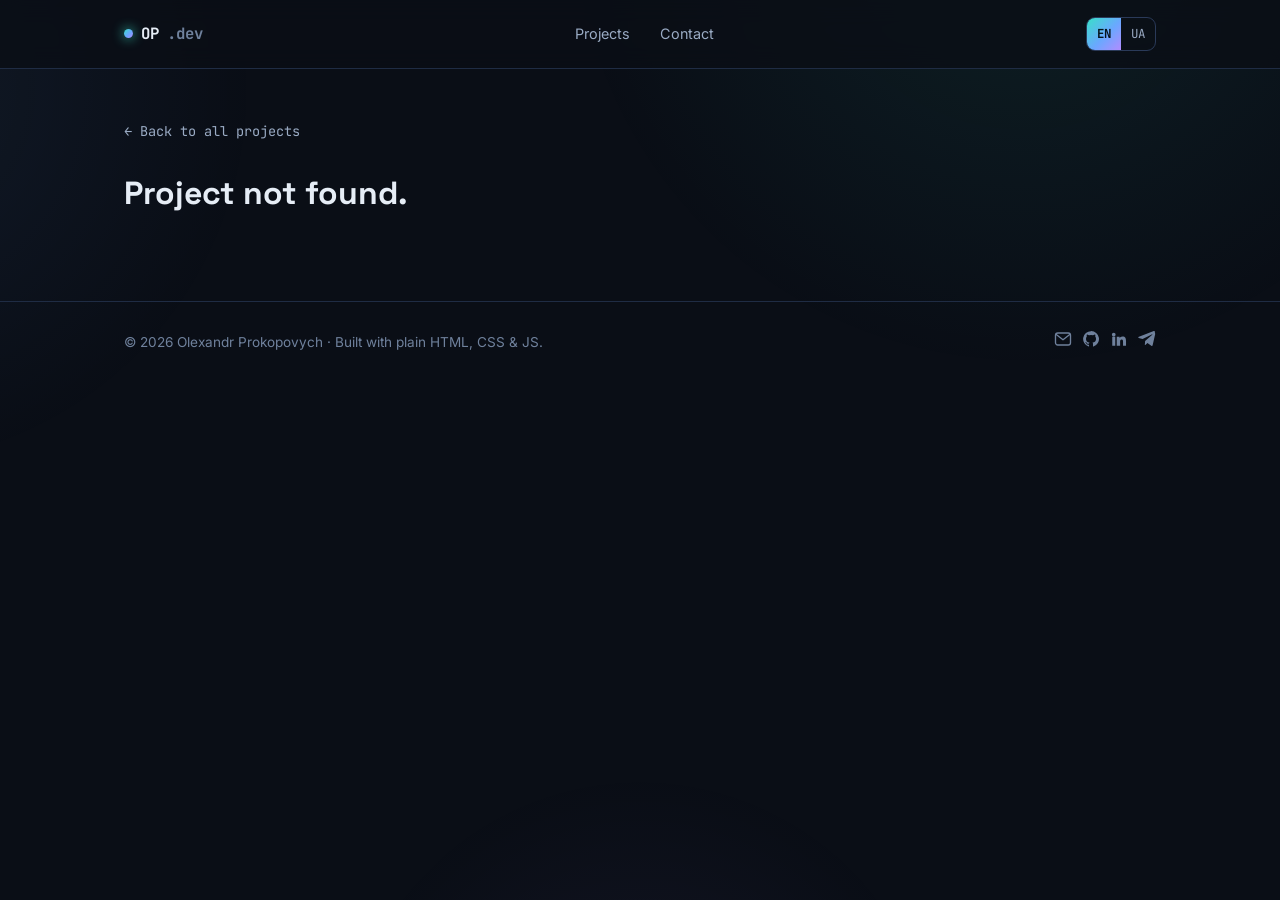
==== project.html @ a5d31bb2 "Personal portfolio site (bilingual EN/UA)" ====
<!DOCTYPE html>
<html lang="en">
<head>
  <meta charset="UTF-8" />
  <meta name="viewport" content="width=device-width, initial-scale=1.0" />
  <title>Project — Olexandr Prokopovych</title>
  <meta name="description" content="Project detail — Olexandr Prokopovych portfolio." />
  <link rel="icon" href="assets/img/favicon.svg" type="image/svg+xml" />
  <link rel="preconnect" href="https://fonts.googleapis.com" />
  <link rel="preconnect" href="https://fonts.gstatic.com" crossorigin />
  <link href="https://fonts.googleapis.com/css2?family=Inter:wght@400;500;600;700&family=Space+Grotesk:wght@500;600;700&family=JetBrains+Mono:wght@400;500;700&display=swap" rel="stylesheet" />
  <link rel="stylesheet" href="assets/css/style.css" />
</head>
<body>
  <nav class="nav">
    <div class="nav-inner">
      <a href="index.html" class="nav-logo"><span class="dot"></span>OP<span style="color:var(--muted-2)">.dev</span></a>
      <div class="nav-links" id="nav-links"></div>
      <div class="nav-right">
        <div class="lang-toggle" id="lang-toggle">
          <button data-lang="en">EN</button>
          <button data-lang="ua">UA</button>
        </div>
      </div>
    </div>
  </nav>

  <main class="detail">
    <div class="container" id="detail-root"></div>
  </main>

  <footer class="footer">
    <div class="container footer-inner" id="footer-inner"></div>
  </footer>

  <script src="assets/js/icons.js"></script>
  <script src="assets/js/data.js"></script>
  <script src="assets/js/common.js"></script>
  <script src="assets/js/project.js"></script>
</body>
</html>
---- assets/css/style.css ----
/* ============================================================================
 *  style.css — portfolio styling. Dark, tech-leaning theme.
 * ========================================================================== */

:root {
  --bg:        #0a0e16;
  --bg-soft:   #0f1522;
  --bg-card:   #121a2a;
  --bg-card-2: #16203250;
  --border:    #1f2c44;
  --border-2:  #2a3a59;
  --text:      #e6edf6;
  --muted:     #9aabc4;
  --muted-2:   #6f819c;
  --accent:    #38e0c9;
  --accent-2:  #6aa8ff;
  --accent-3:  #b18cff;
  --glow:      0 0 0 1px #38e0c92e, 0 12px 40px -12px #38e0c93a;
  --radius:    16px;
  --maxw:      1080px;
  --grad:      linear-gradient(135deg, var(--accent), var(--accent-2) 55%, var(--accent-3));
  --font-sans: "Inter", system-ui, -apple-system, Segoe UI, Roboto, sans-serif;
  --font-disp: "Space Grotesk", var(--font-sans);
  --font-mono: "JetBrains Mono", ui-monospace, SFMono-Regular, Menlo, monospace;
}

* { box-sizing: border-box; }

html { scroll-behavior: smooth; }

body {
  margin: 0;
  font-family: var(--font-sans);
  background: var(--bg);
  color: var(--text);
  line-height: 1.65;
  -webkit-font-smoothing: antialiased;
  overflow-x: hidden;
}

/* ambient background glow */
body::before {
  content: "";
  position: fixed;
  inset: 0;
  z-index: -1;
  background:
    radial-gradient(60vw 60vw at 80% -10%, #38e0c916, transparent 60%),
    radial-gradient(50vw 50vw at -10% 10%, #6aa8ff14, transparent 60%),
    radial-gradient(40vw 40vw at 50% 120%, #b18cff10, transparent 60%);
  pointer-events: none;
}

a { color: inherit; text-decoration: none; }

.container { width: 100%; max-width: var(--maxw); margin: 0 auto; padding: 0 24px; }

.section { padding: 84px 0; scroll-margin-top: 80px; }

.section-title {
  font-family: var(--font-disp);
  font-size: clamp(1.5rem, 1rem + 2vw, 2.1rem);
  font-weight: 700;
  letter-spacing: -0.01em;
  margin: 0 0 8px;
  display: flex; align-items: center; gap: 14px;
}
.section-title::before {
  content: "";
  width: 26px; height: 2px; border-radius: 2px;
  background: var(--grad);
}
.section-sub { color: var(--muted); margin: 0 0 36px; max-width: 60ch; }

.hidden { display: none !important; }

.gradient-text {
  background: var(--grad);
  -webkit-background-clip: text; background-clip: text;
  color: transparent;
}

/* ---------------------------------------------------------------- buttons */
.btn {
  display: inline-flex; align-items: center; gap: 8px;
  padding: 11px 18px; border-radius: 12px;
  font-weight: 600; font-size: 0.94rem;
  border: 1px solid var(--border-2);
  background: var(--bg-card); color: var(--text);
  cursor: pointer; transition: transform .15s ease, border-color .2s, box-shadow .2s;
}
.btn:hover { transform: translateY(-2px); border-color: var(--accent); box-shadow: var(--glow); }
.btn-primary { border: none; color: #05131a; background: var(--grad); }
.btn-primary:hover { box-shadow: 0 14px 36px -10px #38e0c977; }

/* ------------------------------------------------------------------- nav */
.nav {
  position: sticky; top: 0; z-index: 50;
  backdrop-filter: blur(12px);
  background: #0a0e16cc;
  border-bottom: 1px solid var(--border);
}
.nav-inner {
  max-width: var(--maxw); margin: 0 auto; padding: 14px 24px;
  display: flex; align-items: center; justify-content: space-between; gap: 16px;
}
.nav-logo {
  font-family: var(--font-mono); font-weight: 700; font-size: 0.98rem;
  display: flex; align-items: center; gap: 8px;
}
.nav-logo .dot { width: 9px; height: 9px; border-radius: 50%; background: var(--grad); box-shadow: 0 0 12px var(--accent); }
.nav-links { display: flex; align-items: center; gap: 6px; }
.nav-links a {
  padding: 8px 12px; border-radius: 9px; font-size: 0.9rem; color: var(--muted);
  transition: color .2s, background .2s;
}
.nav-links a:hover { color: var(--text); background: var(--bg-card); }
.nav-right { display: flex; align-items: center; gap: 10px; }

.lang-toggle {
  display: inline-flex; border: 1px solid var(--border-2); border-radius: 9px; overflow: hidden;
  font-family: var(--font-mono); font-size: 0.78rem;
}
.lang-toggle button {
  background: transparent; color: var(--muted); border: none; cursor: pointer;
  padding: 6px 10px; font: inherit; transition: background .2s, color .2s;
}
.lang-toggle button.active { background: var(--grad); color: #05131a; font-weight: 700; }

.nav-burger { display: none; background: none; border: none; color: var(--text); cursor: pointer; padding: 6px; }
.nav-burger svg { width: 24px; height: 24px; }

/* ----------------------------------------------------------------- hero */
.hero { padding: 72px 0 40px; }
.hero-inner {
  display: grid; grid-template-columns: 1.4fr 0.9fr; gap: 48px; align-items: center;
}
.hero-eyebrow {
  font-family: var(--font-mono); font-size: 0.82rem; color: var(--accent);
  letter-spacing: 0.04em; margin-bottom: 16px; display: inline-flex; align-items: center; gap: 8px;
}
.hero-eyebrow::before { content: ""; width: 22px; height: 1px; background: var(--accent); }
.hero h1 {
  font-family: var(--font-disp); font-weight: 700;
  font-size: clamp(2.1rem, 1rem + 5vw, 3.6rem); line-height: 1.05; letter-spacing: -0.02em;
  margin: 0 0 10px;
}
.hero-role { font-size: clamp(1.05rem, 0.9rem + 1vw, 1.4rem); color: var(--muted); margin: 0 0 18px; font-weight: 500; }
.hero-role b { color: var(--text); font-weight: 600; }
.hero-tagline { color: var(--muted); max-width: 52ch; margin: 0 0 28px; }
.hero-cta { display: flex; flex-wrap: wrap; gap: 12px; margin-bottom: 26px; }
.hero-socials { display: flex; gap: 10px; }
.icon-link {
  width: 42px; height: 42px; display: inline-flex; align-items: center; justify-content: center;
  border: 1px solid var(--border-2); border-radius: 11px; color: var(--muted);
  transition: transform .15s, color .2s, border-color .2s, box-shadow .2s;
}
.icon-link:hover { color: var(--text); transform: translateY(-2px); border-color: var(--accent); box-shadow: var(--glow); }
.icon-link svg { width: 20px; height: 20px; }

.hero-photo { position: relative; justify-self: center; }
.hero-photo img {
  width: min(300px, 70vw); aspect-ratio: 1; object-fit: cover; border-radius: 24px;
  border: 1px solid var(--border-2); background: var(--bg-card);
}
.hero-photo::after {
  content: ""; position: absolute; inset: -14px; border-radius: 30px; z-index: -1;
  background: var(--grad); opacity: 0.16; filter: blur(28px);
}
.hero-meta {
  margin-top: 16px; font-family: var(--font-mono); font-size: 0.8rem; color: var(--muted-2);
  display: flex; align-items: center; gap: 8px; justify-content: center;
}

/* --------------------------------------------------------------- about */
.about-grid { display: grid; grid-template-columns: 1.6fr 1fr; gap: 40px; align-items: start; }
.about-text p { color: var(--muted); margin: 0 0 16px; }
.about-text p:first-child { color: var(--text); font-size: 1.08rem; }
.about-facts { display: grid; gap: 12px; }
.fact {
  border: 1px solid var(--border); border-radius: 12px; padding: 14px 16px; background: var(--bg-card-2);
}
.fact .k { font-family: var(--font-mono); font-size: 0.72rem; color: var(--accent); text-transform: uppercase; letter-spacing: 0.06em; }
.fact .v { font-size: 0.95rem; }

/* -------------------------------------------------------------- skills */
.skills-grid { display: grid; grid-template-columns: repeat(3, 1fr); gap: 18px; }
.skill-card {
  border: 1px solid var(--border); border-radius: var(--radius); padding: 22px; background: var(--bg-card-2);
  transition: border-color .2s, transform .2s;
}
.skill-card:hover { border-color: var(--border-2); transform: translateY(-3px); }
.skill-card h3 { font-family: var(--font-disp); margin: 0 0 14px; font-size: 1.05rem; }
.chips { display: flex; flex-wrap: wrap; gap: 8px; }
.chip {
  font-family: var(--font-mono); font-size: 0.78rem; padding: 5px 10px;
  border: 1px solid var(--border-2); border-radius: 8px; color: var(--muted);
  background: #0c1322;
}

/* ------------------------------------------------------------ projects */
.projects-grid { display: grid; grid-template-columns: repeat(2, 1fr); gap: 22px; }
.project-card {
  display: flex; flex-direction: column;
  border: 1px solid var(--border); border-radius: var(--radius); overflow: hidden;
  background: var(--bg-card); transition: transform .2s, border-color .2s, box-shadow .2s;
}
.project-card:hover { transform: translateY(-5px); border-color: var(--accent); box-shadow: var(--glow); }
.project-cover { aspect-ratio: 16 / 9; overflow: hidden; border-bottom: 1px solid var(--border); }
.project-cover img { width: 100%; height: 100%; object-fit: cover; display: block; }
.project-body { padding: 20px; display: flex; flex-direction: column; flex: 1; gap: 12px; }
.project-type { font-family: var(--font-mono); font-size: 0.72rem; color: var(--accent); letter-spacing: 0.04em; }
.project-body h3 { font-family: var(--font-disp); font-size: 1.25rem; margin: 0; }
.project-stack { font-family: var(--font-mono); font-size: 0.78rem; color: var(--muted-2); }
.project-summary { color: var(--muted); font-size: 0.94rem; margin: 0; flex: 1; }
.project-tags { display: flex; flex-wrap: wrap; gap: 6px; }
.project-foot { display: flex; align-items: center; justify-content: space-between; gap: 10px; margin-top: 4px; }
.project-link { font-weight: 600; font-size: 0.9rem; color: var(--accent); }
.project-card:hover .project-link { color: var(--text); }

/* ------------------------------------------------------------- timeline */
.timeline { position: relative; margin-left: 8px; padding-left: 28px; border-left: 1px solid var(--border-2); }
.tl-item { position: relative; padding-bottom: 30px; }
.tl-item:last-child { padding-bottom: 0; }
.tl-item::before {
  content: ""; position: absolute; left: -35px; top: 4px;
  width: 12px; height: 12px; border-radius: 50%; background: var(--grad);
  box-shadow: 0 0 0 4px var(--bg);
}
.tl-period { font-family: var(--font-mono); font-size: 0.76rem; color: var(--accent); }
.tl-role { font-family: var(--font-disp); font-weight: 600; font-size: 1.1rem; margin: 2px 0; }
.tl-stack { font-family: var(--font-mono); font-size: 0.78rem; color: var(--muted-2); margin-bottom: 8px; }
.tl-item ul { margin: 6px 0 0; padding-left: 18px; color: var(--muted); }
.tl-item li { margin-bottom: 4px; }

/* -------------------------------------------------------------- contact */
.contact-card {
  border: 1px solid var(--border); border-radius: 20px; padding: 40px;
  background: linear-gradient(180deg, var(--bg-card), var(--bg-soft));
  text-align: center;
}
.contact-card p { color: var(--muted); max-width: 50ch; margin: 0 auto 24px; }
.contact-actions { display: flex; flex-wrap: wrap; gap: 12px; justify-content: center; }

/* --------------------------------------------------------------- footer */
.footer {
  border-top: 1px solid var(--border); padding: 28px 0; margin-top: 20px;
  color: var(--muted-2); font-size: 0.85rem;
}
.footer-inner { display: flex; align-items: center; justify-content: space-between; gap: 16px; flex-wrap: wrap; }
.footer-socials { display: flex; gap: 10px; }
.footer-socials a { color: var(--muted-2); transition: color .2s; }
.footer-socials a:hover { color: var(--accent); }
.footer-socials svg { width: 18px; height: 18px; }

/* ----------------------------------------------------------- project page */
.detail { padding: 48px 0 40px; }
.detail-back { font-family: var(--font-mono); font-size: 0.85rem; color: var(--muted); }
.detail-back:hover { color: var(--accent); }
.detail-head { margin: 24px 0 28px; }
.detail-head .project-type { font-size: 0.8rem; }
.detail-head h1 { font-family: var(--font-disp); font-size: clamp(2rem, 1rem + 4vw, 3rem); margin: 6px 0 8px; }
.detail-head .project-stack { font-size: 0.9rem; }
.detail-hero-img {
  width: 100%; aspect-ratio: 21 / 9; object-fit: cover; border-radius: var(--radius);
  border: 1px solid var(--border-2); margin-bottom: 36px;
}
.detail-grid { display: grid; grid-template-columns: 1.6fr 1fr; gap: 40px; align-items: start; }
.detail-block { margin-bottom: 30px; }
.detail-block h2 {
  font-family: var(--font-disp); font-size: 1.2rem; margin: 0 0 12px;
  display: flex; align-items: center; gap: 10px;
}
.detail-block h2::before { content: ""; width: 18px; height: 2px; background: var(--grad); border-radius: 2px; }
.detail-block p { color: var(--muted); margin: 0 0 14px; }
.detail-block ul { color: var(--muted); padding-left: 20px; margin: 0; }
.detail-block li { margin-bottom: 8px; }
.detail-aside .skill-card { margin-bottom: 16px; }
.detail-links { display: flex; flex-direction: column; gap: 10px; }

/* -------------------------------------------------------------- reveal */
.reveal { opacity: 0; transform: translateY(18px); transition: opacity .6s ease, transform .6s ease; }
.reveal.in { opacity: 1; transform: none; }

/* ---------------------------------------------------------- responsive */
@media (max-width: 880px) {
  .hero-inner { grid-template-columns: 1fr; }
  .hero-photo { order: -1; }
  .about-grid, .detail-grid { grid-template-columns: 1fr; }
  .skills-grid { grid-template-columns: 1fr; }
  .projects-grid { grid-template-columns: 1fr; }
  .nav-links { display: none; }
  .nav-burger { display: inline-flex; }
  .nav-links.open {
    display: flex; flex-direction: column; align-items: stretch;
    position: absolute; top: 100%; left: 0; right: 0;
    background: #0a0e16f2; border-bottom: 1px solid var(--border); padding: 12px;
  }
  .section { padding: 60px 0; }
}

@media (prefers-reduced-motion: reduce) {
  * { scroll-behavior: auto !important; }
  .reveal { opacity: 1; transform: none; transition: none; }
}
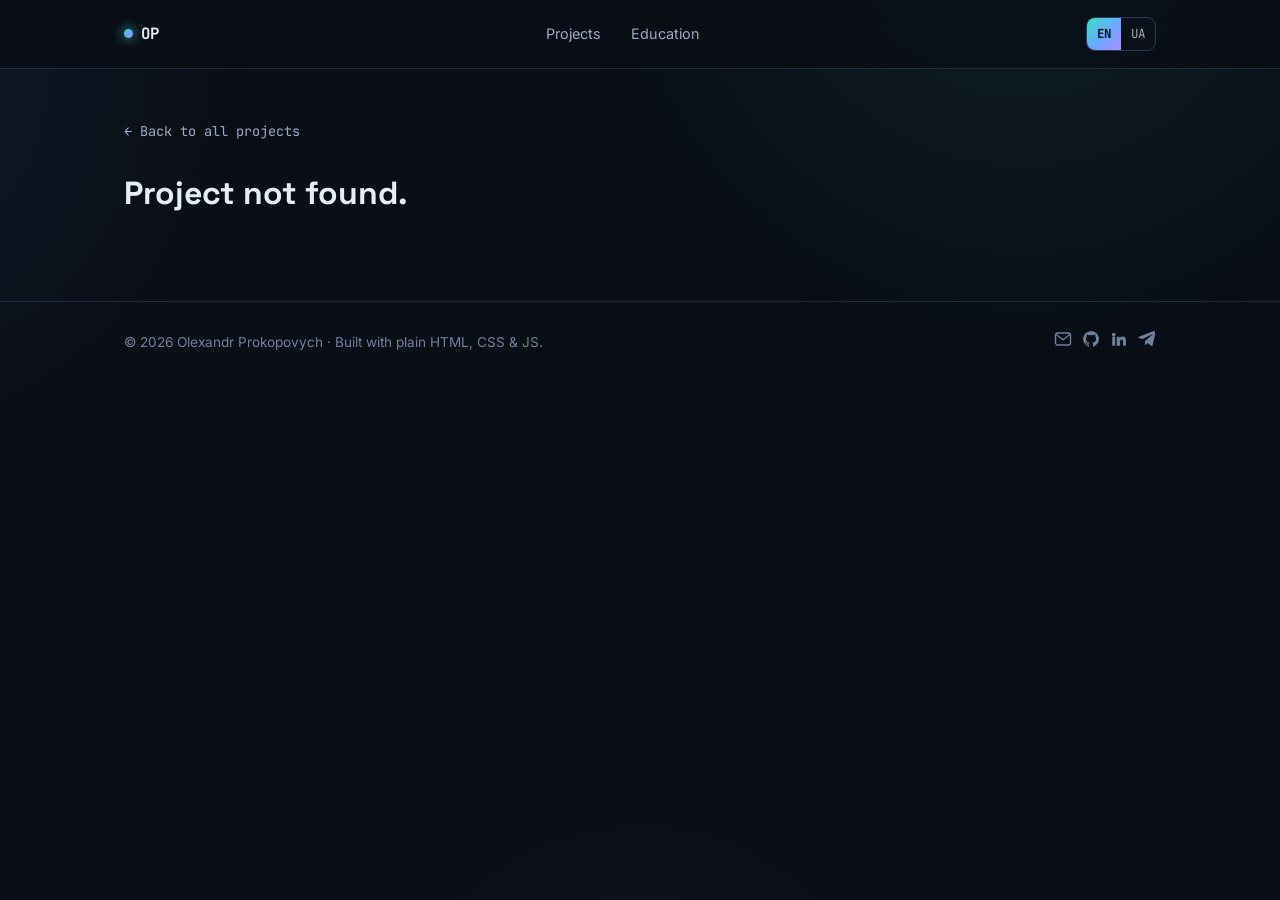
==== commit 06bcdbc3: "Refine portfolio: OCR terminology, ScanScore flagship features, education, real dates - Replace OMR " ====
--- a/project.html
+++ b/project.html
@@ -14,7 +14,7 @@
 <body>
   <nav class="nav">
     <div class="nav-inner">
-      <a href="index.html" class="nav-logo"><span class="dot"></span>OP<span style="color:var(--muted-2)">.dev</span></a>
+      <a href="index.html" class="nav-logo"><span class="dot"></span>OP</a>
       <div class="nav-links" id="nav-links"></div>
       <div class="nav-right">
         <div class="lang-toggle" id="lang-toggle">
--- a/assets/css/style.css
+++ b/assets/css/style.css
@@ -201,14 +201,18 @@
 /* ------------------------------------------------------------ projects */
 .projects-grid { display: grid; grid-template-columns: repeat(2, 1fr); gap: 22px; }
 .project-card {
+  position: relative;
   display: flex; flex-direction: column;
   border: 1px solid var(--border); border-radius: var(--radius); overflow: hidden;
   background: var(--bg-card); transition: transform .2s, border-color .2s, box-shadow .2s;
 }
 .project-card:hover { transform: translateY(-5px); border-color: var(--accent); box-shadow: var(--glow); }
-.project-cover { aspect-ratio: 16 / 9; overflow: hidden; border-bottom: 1px solid var(--border); }
-.project-cover img { width: 100%; height: 100%; object-fit: cover; display: block; }
-.project-body { padding: 20px; display: flex; flex-direction: column; flex: 1; gap: 12px; }
+.project-card::before {
+  content: ""; position: absolute; top: 0; left: 0; right: 0; height: 2px;
+  background: var(--grad); opacity: .45; transition: opacity .2s;
+}
+.project-card:hover::before { opacity: 1; }
+.project-body { padding: 24px 22px 22px; display: flex; flex-direction: column; flex: 1; gap: 12px; }
 .project-type { font-family: var(--font-mono); font-size: 0.72rem; color: var(--accent); letter-spacing: 0.04em; }
 .project-body h3 { font-family: var(--font-disp); font-size: 1.25rem; margin: 0; }
 .project-stack { font-family: var(--font-mono); font-size: 0.78rem; color: var(--muted-2); }
@@ -233,15 +237,6 @@
 .tl-item ul { margin: 6px 0 0; padding-left: 18px; color: var(--muted); }
 .tl-item li { margin-bottom: 4px; }
 
-/* -------------------------------------------------------------- contact */
-.contact-card {
-  border: 1px solid var(--border); border-radius: 20px; padding: 40px;
-  background: linear-gradient(180deg, var(--bg-card), var(--bg-soft));
-  text-align: center;
-}
-.contact-card p { color: var(--muted); max-width: 50ch; margin: 0 auto 24px; }
-.contact-actions { display: flex; flex-wrap: wrap; gap: 12px; justify-content: center; }
-
 /* --------------------------------------------------------------- footer */
 .footer {
   border-top: 1px solid var(--border); padding: 28px 0; margin-top: 20px;
@@ -261,11 +256,7 @@
 .detail-head .project-type { font-size: 0.8rem; }
 .detail-head h1 { font-family: var(--font-disp); font-size: clamp(2rem, 1rem + 4vw, 3rem); margin: 6px 0 8px; }
 .detail-head .project-stack { font-size: 0.9rem; }
-.detail-hero-img {
-  width: 100%; aspect-ratio: 21 / 9; object-fit: cover; border-radius: var(--radius);
-  border: 1px solid var(--border-2); margin-bottom: 36px;
-}
-.detail-grid { display: grid; grid-template-columns: 1.6fr 1fr; gap: 40px; align-items: start; }
+.detail-grid { display: grid; grid-template-columns: 1.6fr 1fr; gap: 40px; align-items: start; margin-top: 8px; }
 .detail-block { margin-bottom: 30px; }
 .detail-block h2 {
   font-family: var(--font-disp); font-size: 1.2rem; margin: 0 0 12px;
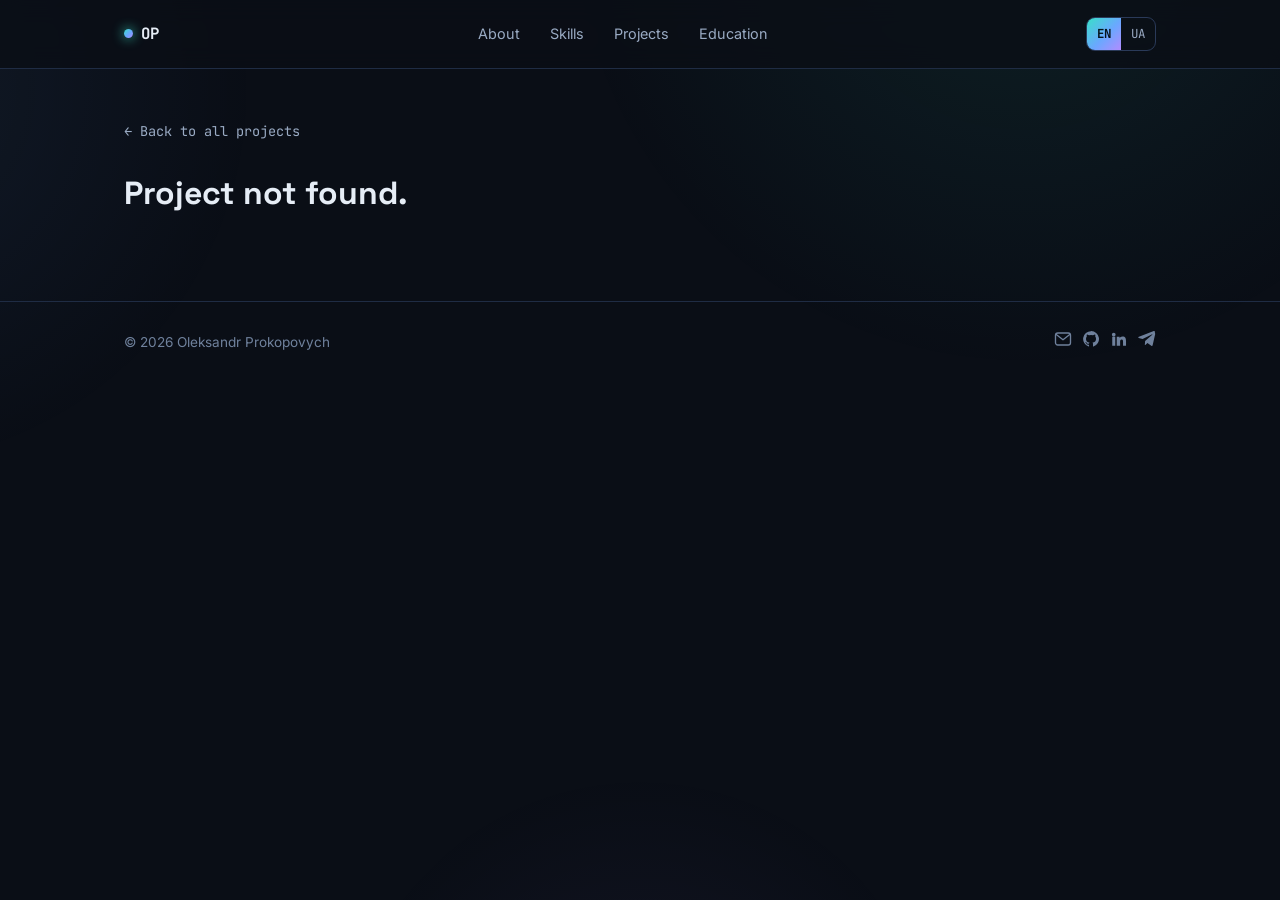
==== commit 76019640: "Fix display name spelling: Olexandr -> Oleksandr (URLs left intact) Co-Authored-By: Claude Opus 4.8 " ====
--- a/project.html
+++ b/project.html
@@ -3,8 +3,8 @@
 <head>
   <meta charset="UTF-8" />
   <meta name="viewport" content="width=device-width, initial-scale=1.0" />
-  <title>Project — Olexandr Prokopovych</title>
-  <meta name="description" content="Project detail — Olexandr Prokopovych portfolio." />
+  <title>Project — Oleksandr Prokopovych</title>
+  <meta name="description" content="Project detail — Oleksandr Prokopovych portfolio." />
   <link rel="icon" href="assets/img/favicon.svg" type="image/svg+xml" />
   <link rel="preconnect" href="https://fonts.googleapis.com" />
   <link rel="preconnect" href="https://fonts.gstatic.com" crossorigin />
--- a/assets/css/style.css
+++ b/assets/css/style.css
@@ -192,6 +192,15 @@
 .skill-card:hover { border-color: var(--border-2); transform: translateY(-3px); }
 .skill-card h3 { font-family: var(--font-disp); margin: 0 0 14px; font-size: 1.05rem; }
 .chips { display: flex; flex-wrap: wrap; gap: 8px; }
+.skill-list { list-style: none; margin: 0; padding: 0; display: flex; flex-direction: column; gap: 8px; }
+.skill-list li {
+  position: relative; padding-left: 16px;
+  font-family: var(--font-mono); font-size: 0.82rem; color: var(--muted);
+}
+.skill-list li::before {
+  content: ""; position: absolute; left: 0; top: 0.62em;
+  width: 7px; height: 1px; background: var(--accent);
+}
 .chip {
   font-family: var(--font-mono); font-size: 0.78rem; padding: 5px 10px;
   border: 1px solid var(--border-2); border-radius: 8px; color: var(--muted);
@@ -267,7 +276,9 @@
 .detail-block ul { color: var(--muted); padding-left: 20px; margin: 0; }
 .detail-block li { margin-bottom: 8px; }
 .detail-aside .skill-card { margin-bottom: 16px; }
-.detail-links { display: flex; flex-direction: column; gap: 10px; }
+.detail-links { display: flex; flex-direction: column; align-items: flex-start; gap: 10px; }
+.detail-links .btn { padding: 8px 14px; font-size: 0.85rem; }
+.detail-links .btn svg { width: 16px; height: 16px; }
 
 /* -------------------------------------------------------------- reveal */
 .reveal { opacity: 0; transform: translateY(18px); transition: opacity .6s ease, transform .6s ease; }
